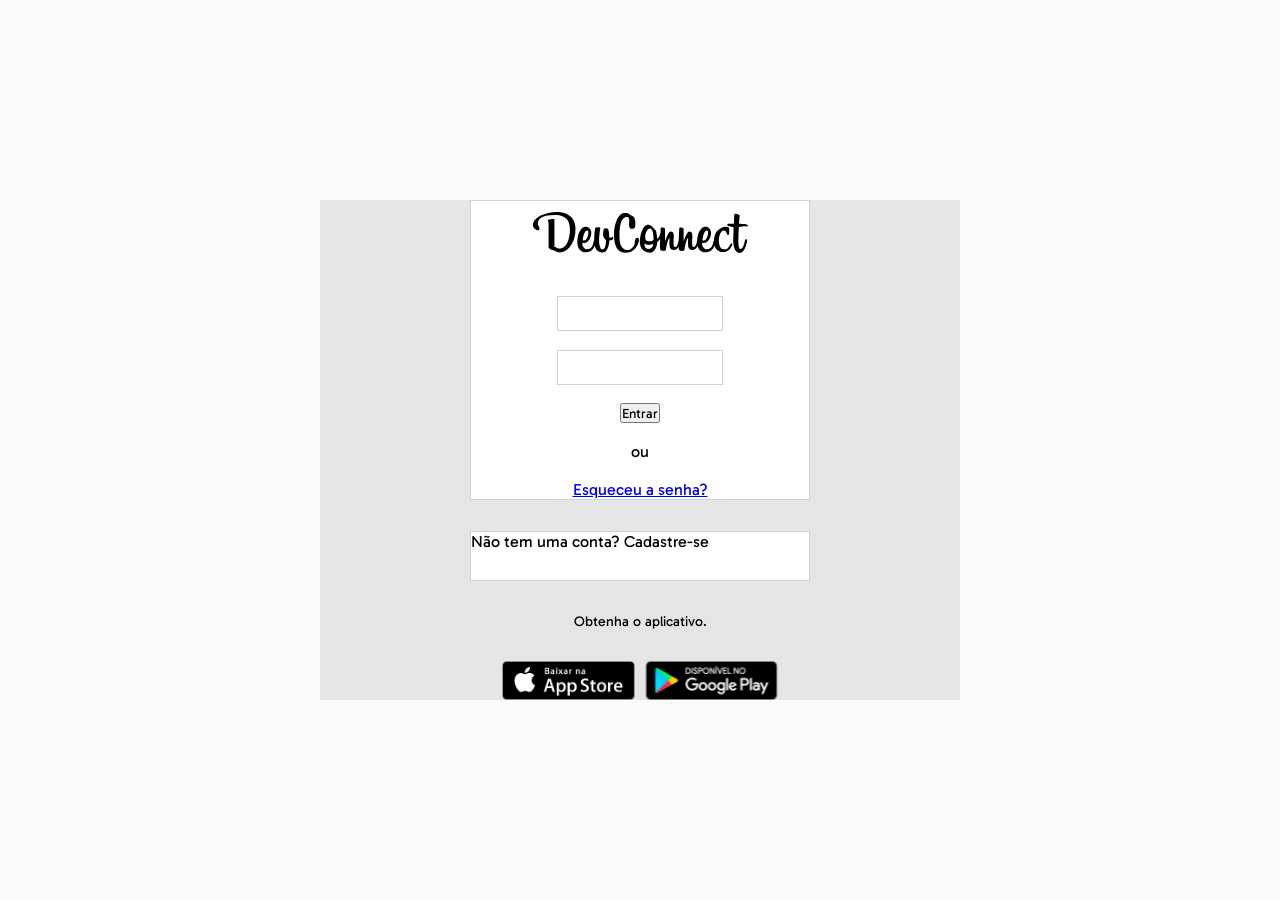
==== static_devconnect/pages/index.html @ fc2afaa1 "Criado estruturação do projeto/inicialização a estruturação da tela de login" ====
<!DOCTYPE html>
<html lang="pt-BR">

<head>
    <meta charset="UTF-8">
    <meta name="viewport" content="width=device-width, initial-scale=1.0">
    <meta name="author" content="joão Vitor do Nascimento Santos">
    <meta name="description" content="Site da empresa DevConnect">

    <title>Tela Login - DevConnect</title>
    <link rel="shortcut icon" href="../images/logo-devconnect-sm.svg" type="image/x-icon">

    <!-- CSS -->
    <link rel="stylesheet" href="../styles/global.css">
    <link rel="stylesheet" href="../styles/login.css">

</head>

<body>
    <h1>Tela principal login</h1>
    <main>
     <div>
        
        <!-- formulário-->
         <form id="formulario" class="estilo-formulario">
            <img src="../images/logo-devconnect-lg.svg" alt="imagem do logotipo grande">

               <div>
                   <label for=""></label>
                   <input type="text" name="" id="">
               </div>

               <div>
                   <label for=""></label>
                   <input type="password" name="" id="">
               </div>
                
               <button type="submit">Entrar</button>

               <p>ou</p>

               <a href="#">Esqueceu a senha?</a>

         </form>

         <!-- seção cadastro -->
         <section id="secao-cadastro" class="estilo-formulario">
            <p>Não tem uma conta? <span>Cadastre-se</span></p>
         </section>

         <p class="informacao-aplicativo">Obtenha o aplicativo.</p>

         <!-- seção instalação -->
         <section id="secao-instalacao">
            <img src="../images/app-store.svg" alt="imagem informando para baixar no app store" class="">

             <img src="../images/google-play.svg" alt="imagem informando para baixar no play store" class="">
         </section>
         
     </div>
    </main>
</body>

</html>
---- static_devconnect/styles/global.css ----
@import url('https://fonts.googleapis.com/css2?family=Gabarito:wght@400..900&family=Pattaya&display=swap');


:root {
    --cor-preto: #000000;
    --cor-laranja: #D17B00;
    --cor-cinza: #bababa;
    --cor-amarelo: #F3D630;
    --cor-cinza-escuro: #929DB3;
    --cor-branco: #ffffff;
    --cor-marrom-escuro: #3A2D32;

    --cor-azul: #2686cc;
    --cor-branca: #fff;
    --cor-cinza-escuro2: #b6b6b6;
    --cor-cinza-escuro3: #4d4d4d;
    --cor-cinza-escuro-4: #7d7d7d;
    --cor-cinza-medio: #d1d1d1;
    --cor-cinza-claro: #e5e5e5;
    --cor-cinca-claro2-branco: #fafafa;

    --borda: 1px solid var(--cor-cinza-medio);
    --borda-arredondada: 2px;

    --tamanho-fonte-lg: 20px;
    --tamanho-fonte-md: 16px;
    --tamanho-fonte-sm: 14px;


}

@font-face{
font-family: Pattaya;
src: url(../fonts/Pattaya/Pattaya-Regular.ttf);
}

@font-face{
font-family: Gabarito;
src: url(../fonts/Gabarito/Gabarito-VariableFont_wght.ttf);
}

*{
    font-family: "Gabarito", sans-serif;
    padding: 0;
    margin: 0;
    box-sizing: border-box; /* o valor total do tamanho do elemento conta tanto com espaços internos/externo e borda*/
}


body{
    background-color: var(--cor-cinza-claro2-branco);
}

h1{
    position: absolute;
    z-index: -1;
    opacity: 0;
}

/* formulário */
input{
    width: 100%;
    height: 35px;
    border: var(--borda);
    background-color: var( --cor-cinca-claro-branco);
}
---- static_devconnect/styles/login.css ----
main {
    width: 100%;
    min-height: 100vh;/* Altura da janela do dispositivo*/
    background-color: var(--cor-cinca-claro2-branco);
    display: flex;
    justify-content: center;
    align-items: center;
}

main > div{
    background-color: var(--cor-cinza-claro);
    width: 50%;
    height: 500px;
    display: flex;
    justify-content: space-between;
    flex-direction: column;
    align-items: center;
    
    
}

/*formulário*/
#formulario{
   
    height: 300px;
    /*background-color: bisque;*/
    display:flex;
    justify-content: center;
    align-items: center;
    flex-direction: column;
    justify-content: space-between;

}

#secao-cadastro{
    width: 340px;
    height: 50px;
    /*background-color: black;*/
    
}

.estilo-formulario{
    border: var(--borda);
    width: 100%;
    max-width: 340px;
    background-color: var(--cor-branca);
}

.informacao-aplicativo{
    background-color: transparent;
    font-size: var(--tamanho-fonte-sm);
    color: var(--cor-preto);
    font-weight: 400;

}

#secao-instalacao img{
    width: 133px;
    height: 39px;
    
}
#secao-instalacao {
   
    display: flex;
    justify-content: center;
    flex-wrap: wrap;
    gap: 10px;
}
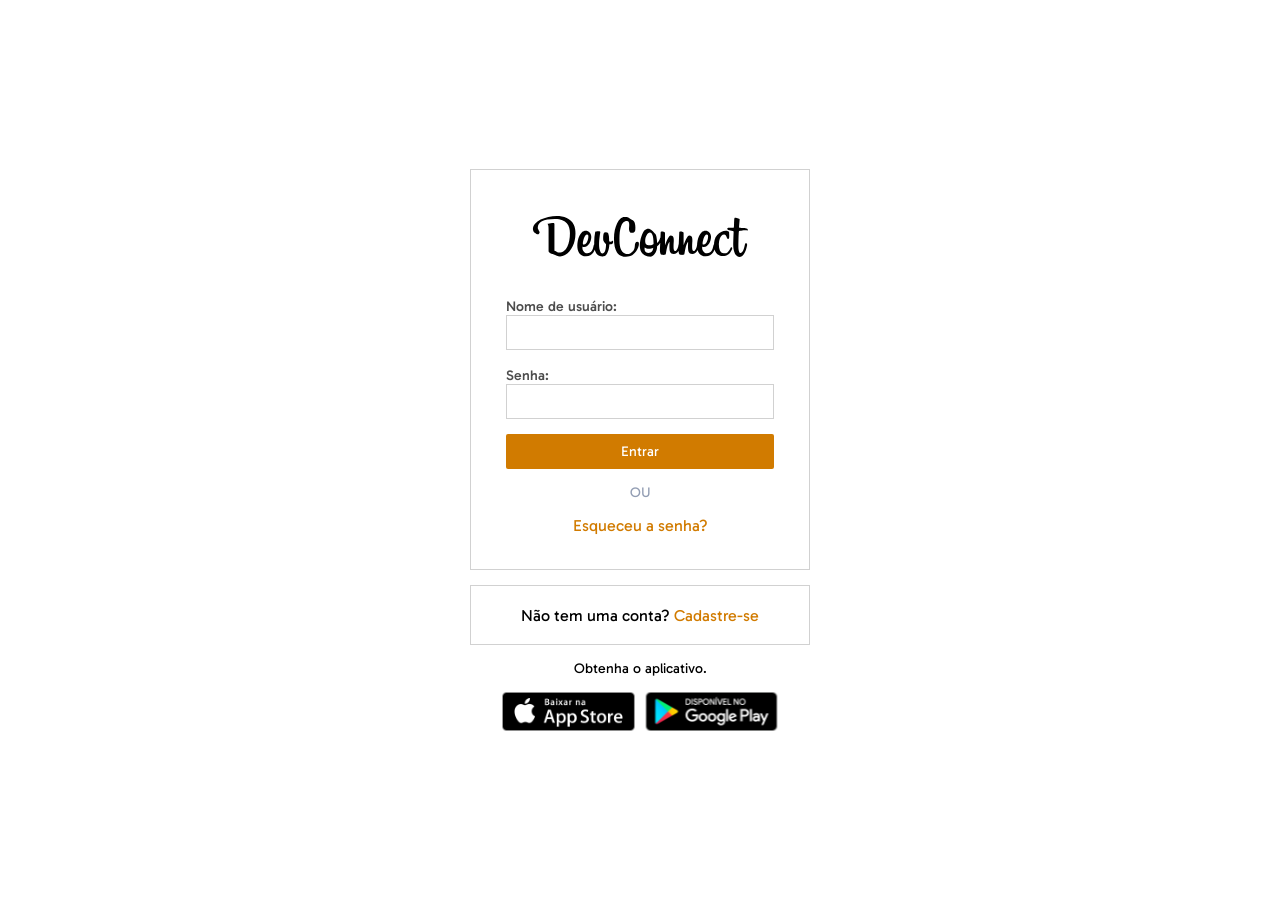
==== commit 4bb5a915: "Criado a tela de cadastro no HTML e CSS" ====
--- a/static_devconnect/pages/index.html
+++ b/static_devconnect/pages/index.html
@@ -26,16 +26,17 @@
             <img src="../images/logo-devconnect-lg.svg" alt="imagem do logotipo grande">
 
                <div>
-                   <label for=""></label>
+                   <label for="">Nome de usuário:</label>
                    <input type="text" name="" id="">
                </div>
 
                <div>
-                   <label for=""></label>
+                   <label for="">Senha:</label>
                    <input type="password" name="" id="">
                </div>
                 
-               <button type="submit">Entrar</button>
+               <!--<button type="reset">Limpar</button>-->
+               <button type="submit" class="formulario-botao-azul">Entrar</button>
 
                <p>ou</p>
 
@@ -45,7 +46,7 @@
 
          <!-- seção cadastro -->
          <section id="secao-cadastro" class="estilo-formulario">
-            <p>Não tem uma conta? <span>Cadastre-se</span></p>
+            <p>Não tem uma conta? <a href="../pages/cadastro.html">Cadastre-se</a></p>
          </section>
 
          <p class="informacao-aplicativo">Obtenha o aplicativo.</p>
--- a/static_devconnect/styles/global.css
+++ b/static_devconnect/styles/global.css
@@ -9,6 +9,8 @@
     --cor-cinza-escuro: #929DB3;
     --cor-branco: #ffffff;
     --cor-marrom-escuro: #3A2D32;
+    --cor-cinza-fundo: #ededed;
+    --cor-cursor: #c25e1c;
 
     --cor-azul: #2686cc;
     --cor-branca: #fff;
@@ -65,3 +67,15 @@
     background-color: var( --cor-cinca-claro-branco);
 }
 
+.formulario-botao-azul{
+     background-color: var(--cor-laranja);
+    border-radius: var(--borda-arredondada);
+    border: none;
+    height: 35px;
+   
+    color: white;
+    font-size: var(--tamanho-fonte-sm);
+    font-weight: 400;
+}
+
+
--- a/static_devconnect/styles/login.css
+++ b/static_devconnect/styles/login.css
@@ -1,49 +1,90 @@
 main {
     width: 100%;
     min-height: 100vh;/* Altura da janela do dispositivo*/
-    background-color: var(--cor-cinca-claro2-branco);
     display: flex;
     justify-content: center;
     align-items: center;
 }
 
 main > div{
-    background-color: var(--cor-cinza-claro);
-    width: 50%;
-    height: 500px;
-    display: flex;
-    justify-content: space-between;
+    width: 90%;
+   display: flex;
+    gap: 15px;
     flex-direction: column;
     align-items: center;
-    
-    
 }
 
 /*formulário*/
 #formulario{
-   
-    height: 300px;
-    /*background-color: bisque;*/
     display:flex;
     justify-content: center;
     align-items: center;
     flex-direction: column;
     justify-content: space-between;
-
+    padding: 3%;
+    gap: 15px;
 }
 
 #secao-cadastro{
-    width: 340px;
-    height: 50px;
-    /*background-color: black;*/
-    
+    height: 60px;
+    align-items: center;
+    display: flex;
+    justify-content: center;
 }
+
 
 .estilo-formulario{
     border: var(--borda);
     width: 100%;
     max-width: 340px;
     background-color: var(--cor-branca);
+}
+
+#formulario > div{
+    width: 100%;
+}
+
+#formulario > div > label{
+    font-size: var(--tamanho-fonte-sm);
+    color: var( --cor-cinza-escuro3);
+    font-family: "Gabarito";
+    font-weight: 500;
+    padding-bottom: 4px;
+}
+
+
+.formulario-botao-azul{
+    width: 100%;
+}
+
+.formulario-botao-azul:hover{
+    background-color: #c25e1c;
+}
+
+
+#formulario > p{
+    text-transform: uppercase;
+    font-size: var(--tamanho-fonte-sm);
+    color: var(--cor-cinza-escuro);
+    
+}
+
+#formulario > a, #secao-cadastro > p > a{
+    text-decoration: none;
+    color: var(--cor-laranja);
+}
+
+
+#formulario > a:hover, #secao-cadastro > p > a:hover{
+    color:#c25e1c;
+}
+
+
+
+
+#secao-cadastro > p{
+    font-size: var(--tamanho-fonte-md);
+   
 }
 
 .informacao-aplicativo{
@@ -67,3 +108,4 @@
     gap: 10px;
 }
 
+
